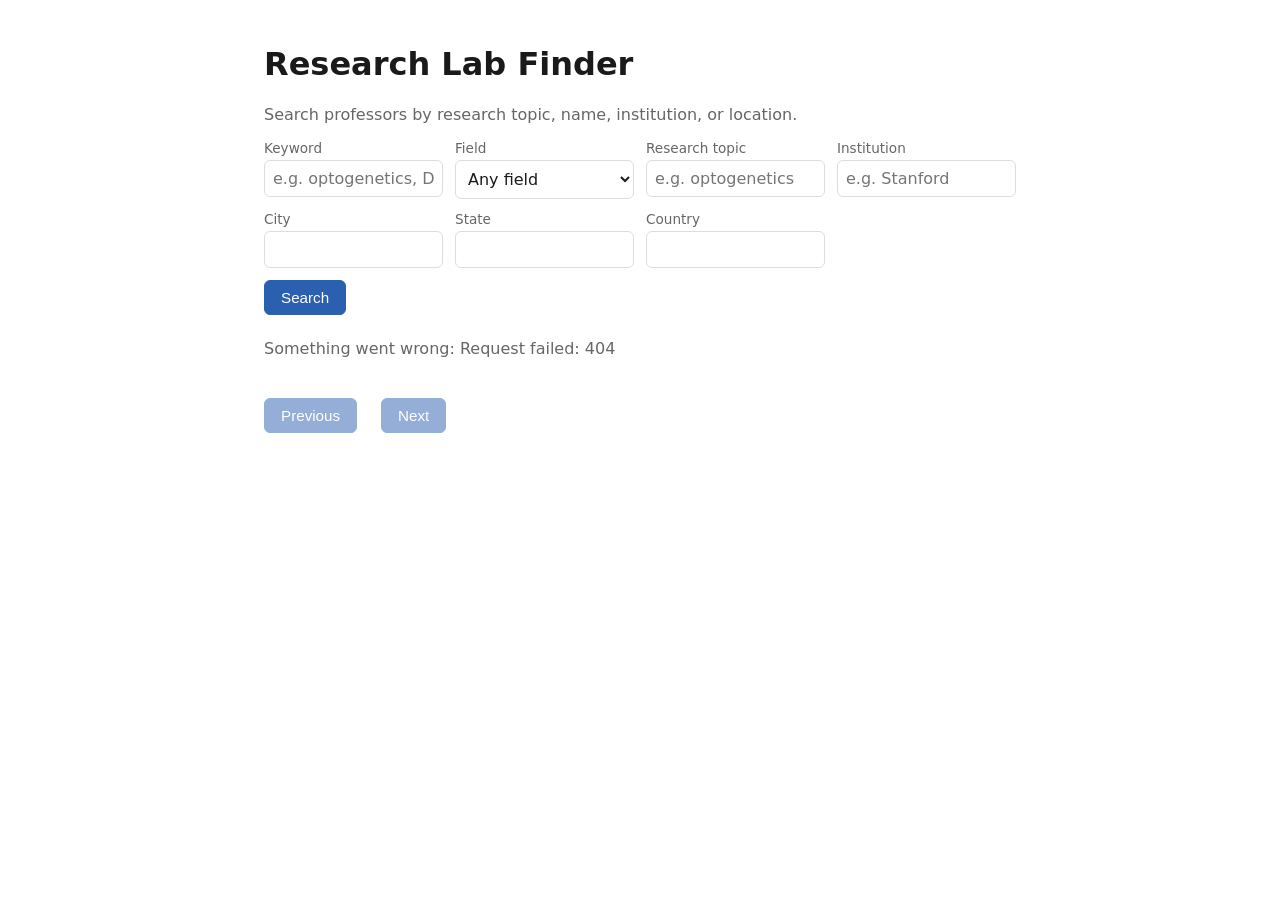
==== frontend/index.html @ c1f1be66 "Scope research-topic autocomplete to the selected field Field now comes before Research topic in the" ====
<!doctype html>
<html lang="en">
<head>
  <meta charset="utf-8" />
  <meta name="viewport" content="width=device-width, initial-scale=1" />
  <title>Research Lab Finder</title>
  <link rel="stylesheet" href="style.css" />
</head>
<body>
  <header>
    <h1>Research Lab Finder</h1>
    <p>Search professors by research topic, name, institution, or location.</p>
  </header>

  <main>
    <form id="search-form">
      <div class="field">
        <label for="q">Keyword</label>
        <input type="text" id="q" name="q" placeholder="e.g. optogenetics, Dr. Smith, MIT" />
      </div>
      <div class="field">
        <label for="field">Field</label>
        <select id="field" name="field">
          <option value="">Any field</option>
        </select>
      </div>
      <div class="field">
        <label for="topic">Research topic</label>
        <input type="text" id="topic" name="topic" list="topic-options" placeholder="e.g. optogenetics" autocomplete="off" />
        <datalist id="topic-options"></datalist>
      </div>
      <div class="field">
        <label for="institution">Institution</label>
        <input type="text" id="institution" name="institution" list="institution-options" placeholder="e.g. Stanford" autocomplete="off" />
        <datalist id="institution-options"></datalist>
      </div>
      <div class="field">
        <label for="city">City</label>
        <input type="text" id="city" name="city" />
      </div>
      <div class="field">
        <label for="state">State</label>
        <input type="text" id="state" name="state" />
      </div>
      <div class="field">
        <label for="country">Country</label>
        <input type="text" id="country" name="country" />
      </div>
      <button type="submit">Search</button>
    </form>

    <p id="status" aria-live="polite"></p>

    <ul id="results"></ul>

    <div id="pagination">
      <button id="prev-page" type="button" disabled>Previous</button>
      <span id="page-label"></span>
      <button id="next-page" type="button" disabled>Next</button>
    </div>
  </main>

  <script src="app.js"></script>
</body>
</html>
---- frontend/style.css ----
:root {
  color-scheme: light dark;
  --fg: #1a1a1a;
  --bg: #ffffff;
  --muted: #666;
  --border: #ddd;
  --accent: #2b5fb0;
}

@media (prefers-color-scheme: dark) {
  :root {
    --fg: #eaeaea;
    --bg: #121212;
    --muted: #aaa;
    --border: #333;
    --accent: #6ea3ff;
  }
}

* {
  box-sizing: border-box;
}

body {
  font-family: system-ui, -apple-system, "Segoe UI", sans-serif;
  color: var(--fg);
  background: var(--bg);
  max-width: 800px;
  margin: 0 auto;
  padding: 1.5rem;
}

header p {
  color: var(--muted);
  margin-top: 0.25rem;
}

#search-form {
  display: grid;
  grid-template-columns: repeat(auto-fit, minmax(160px, 1fr));
  gap: 0.75rem;
  margin-bottom: 1.5rem;
}

.field {
  display: flex;
  flex-direction: column;
  gap: 0.25rem;
}

label {
  font-size: 0.85rem;
  color: var(--muted);
}

input,
select {
  padding: 0.5rem;
  border: 1px solid var(--border);
  border-radius: 6px;
  background: var(--bg);
  color: var(--fg);
  font: inherit;
}

button {
  padding: 0.5rem 1rem;
  border: 1px solid var(--accent);
  border-radius: 6px;
  background: var(--accent);
  color: #fff;
  cursor: pointer;
  font-size: 0.95rem;
}

button:disabled {
  opacity: 0.5;
  cursor: not-allowed;
}

#search-form button {
  grid-column: 1 / -1;
  justify-self: start;
}

#status {
  color: var(--muted);
}

#results {
  list-style: none;
  padding: 0;
  display: flex;
  flex-direction: column;
  gap: 1rem;
}

.result-card {
  border: 1px solid var(--border);
  border-radius: 8px;
  padding: 1rem;
}

.result-card h2 {
  margin: 0 0 0.25rem;
  font-size: 1.1rem;
}

.result-card .meta {
  color: var(--muted);
  font-size: 0.9rem;
  margin: 0.25rem 0;
}

.result-card .topics {
  font-size: 0.85rem;
  margin-top: 0.5rem;
  display: flex;
  flex-wrap: wrap;
  gap: 0.35rem;
}

.topic-chip {
  padding: 0.15rem 0.55rem;
  border-radius: 999px;
  background: color-mix(in srgb, var(--accent) 15%, transparent);
  color: var(--accent);
  font-size: 0.8rem;
}

.result-card a {
  color: var(--accent);
}

.publications-toggle {
  margin-top: 0.5rem;
  padding: 0.3rem 0.7rem;
  font-size: 0.85rem;
  background: transparent;
  color: var(--accent);
}

.publications {
  margin-top: 0.5rem;
}

.publication-list {
  list-style: none;
  padding: 0;
  margin: 0;
  display: flex;
  flex-direction: column;
  gap: 0.4rem;
  font-size: 0.9rem;
}

#pagination {
  display: flex;
  align-items: center;
  gap: 0.75rem;
  margin-top: 1.5rem;
}
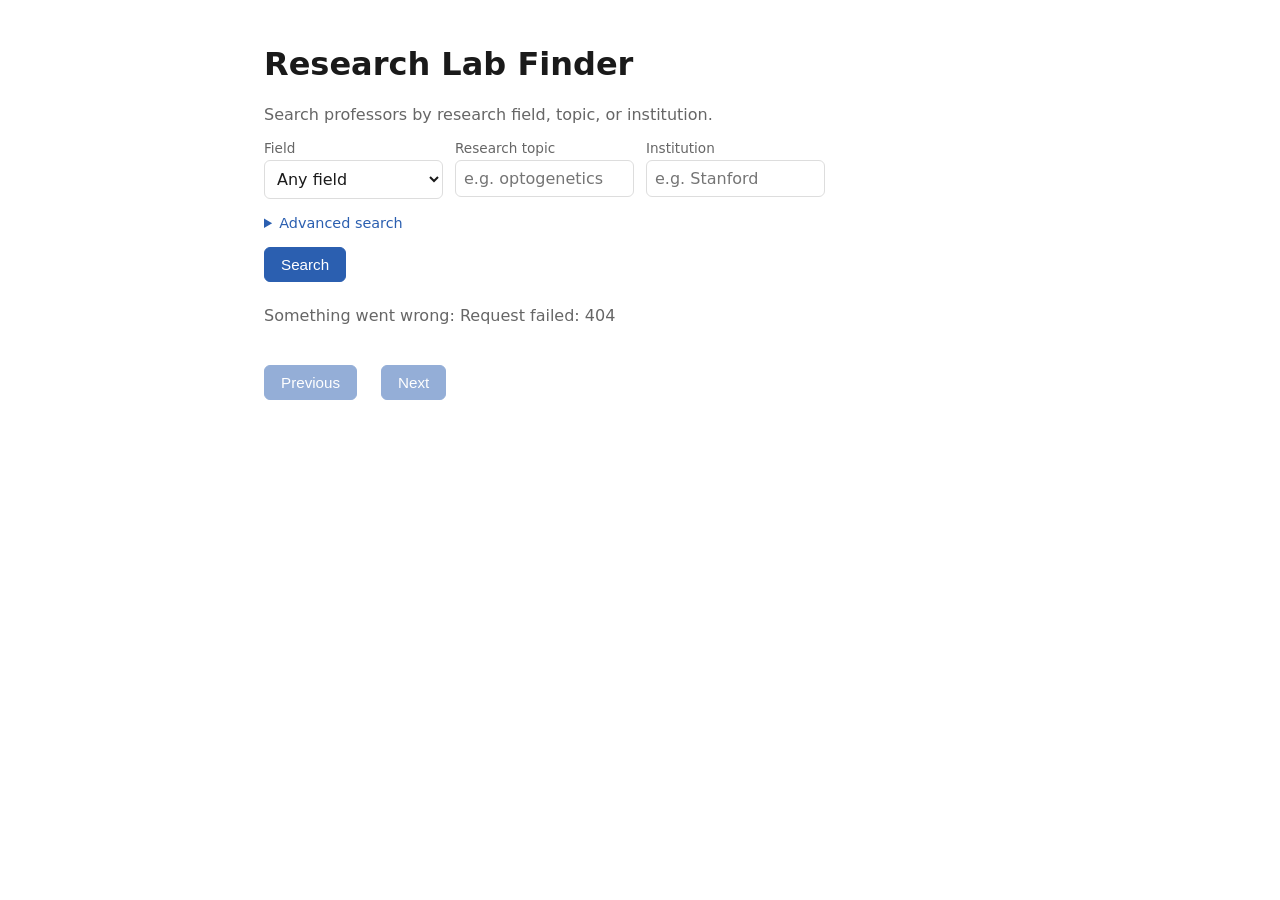
==== commit 1b5f8cdd: "Split the combined Keyword field into clearly-scoped filters The old q param silently OR'd four diff" ====
--- a/frontend/index.html
+++ b/frontend/index.html
@@ -9,15 +9,11 @@
 <body>
   <header>
     <h1>Research Lab Finder</h1>
-    <p>Search professors by research topic, name, institution, or location.</p>
+    <p>Search professors by research field, topic, or institution.</p>
   </header>
 
   <main>
     <form id="search-form">
-      <div class="field">
-        <label for="q">Keyword</label>
-        <input type="text" id="q" name="q" placeholder="e.g. optogenetics, Dr. Smith, MIT" />
-      </div>
       <div class="field">
         <label for="field">Field</label>
         <select id="field" name="field">
@@ -34,18 +30,34 @@
         <input type="text" id="institution" name="institution" list="institution-options" placeholder="e.g. Stanford" autocomplete="off" />
         <datalist id="institution-options"></datalist>
       </div>
-      <div class="field">
-        <label for="city">City</label>
-        <input type="text" id="city" name="city" />
-      </div>
-      <div class="field">
-        <label for="state">State</label>
-        <input type="text" id="state" name="state" />
-      </div>
-      <div class="field">
-        <label for="country">Country</label>
-        <input type="text" id="country" name="country" />
-      </div>
+
+      <details id="advanced-search">
+        <summary>Advanced search</summary>
+        <div class="advanced-fields">
+          <div class="field">
+            <label for="name">Professor name</label>
+            <input type="text" id="name" name="name" placeholder="e.g. Smith" />
+          </div>
+          <div class="field">
+            <label for="text">Search publications</label>
+            <input type="text" id="text" name="text" placeholder="e.g. a specific technique or method" />
+            <p class="hint">Searches actual paper titles and abstracts, not just topic categories.</p>
+          </div>
+          <div class="field">
+            <label for="city">City</label>
+            <input type="text" id="city" name="city" />
+          </div>
+          <div class="field">
+            <label for="state">State</label>
+            <input type="text" id="state" name="state" />
+          </div>
+          <div class="field">
+            <label for="country">Country</label>
+            <input type="text" id="country" name="country" />
+          </div>
+        </div>
+      </details>
+
       <button type="submit">Search</button>
     </form>
 
--- a/frontend/style.css
+++ b/frontend/style.css
@@ -61,6 +61,30 @@
   background: var(--bg);
   color: var(--fg);
   font: inherit;
+}
+
+.hint {
+  font-size: 0.78rem;
+  color: var(--muted);
+  margin: 0;
+}
+
+#advanced-search {
+  grid-column: 1 / -1;
+}
+
+#advanced-search summary {
+  cursor: pointer;
+  color: var(--accent);
+  font-size: 0.9rem;
+  padding: 0.25rem 0;
+}
+
+.advanced-fields {
+  display: grid;
+  grid-template-columns: repeat(auto-fit, minmax(160px, 1fr));
+  gap: 0.75rem;
+  margin-top: 0.75rem;
 }
 
 button {
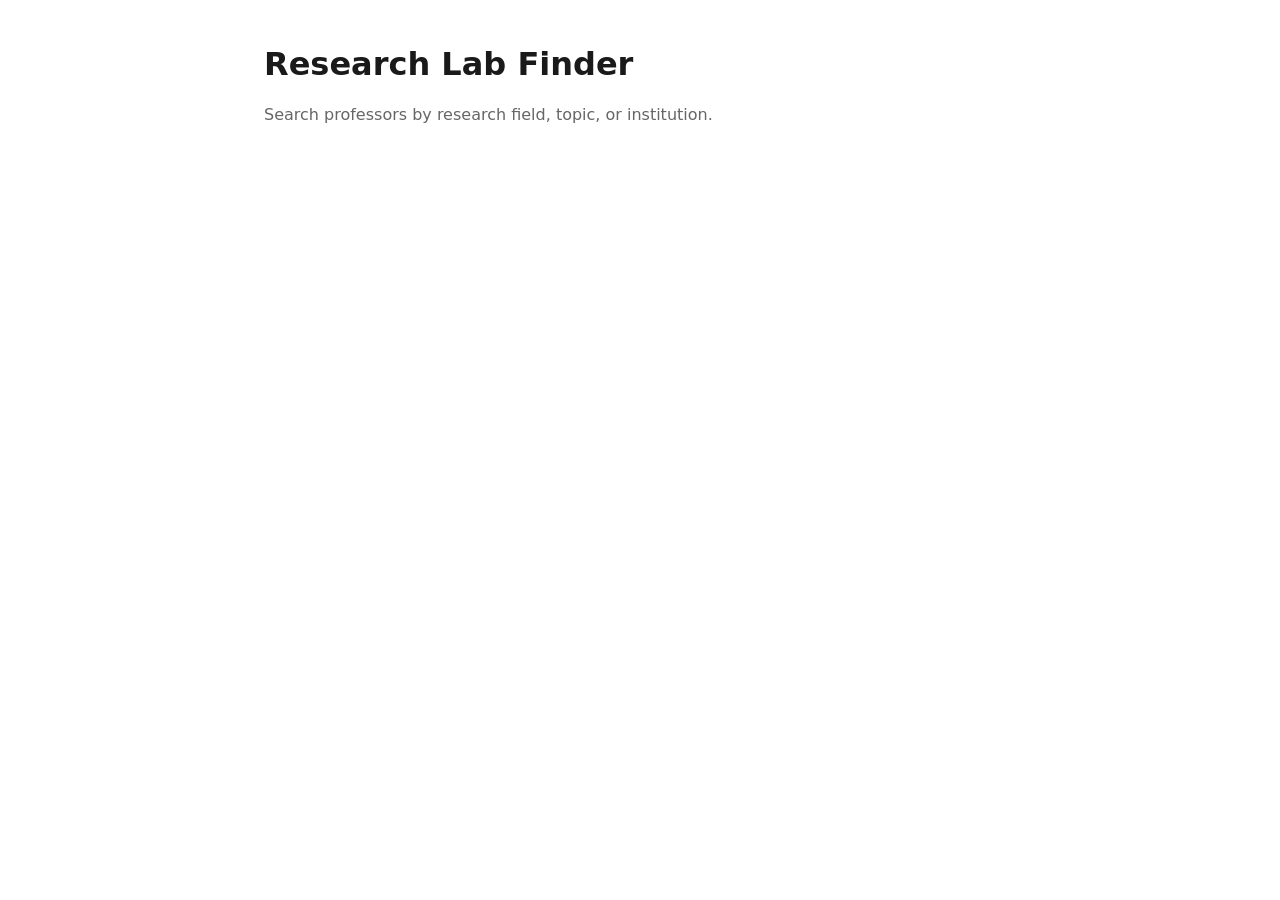
==== commit 2510dfbc: "Phase 5A frontend: hash-routed SPA, professor detail page, accounts UI Rebuilds the frontend as an E" ====
--- a/frontend/index.html
+++ b/frontend/index.html
@@ -7,71 +7,16 @@
   <link rel="stylesheet" href="style.css" />
 </head>
 <body>
-  <header>
-    <h1>Research Lab Finder</h1>
-    <p>Search professors by research field, topic, or institution.</p>
+  <header class="site-header">
+    <div class="branding">
+      <h1><a href="#/">Research Lab Finder</a></h1>
+      <p>Search professors by research field, topic, or institution.</p>
+    </div>
+    <nav id="account-nav" class="account-nav"></nav>
   </header>
 
-  <main>
-    <form id="search-form">
-      <div class="field">
-        <label for="field">Field</label>
-        <select id="field" name="field">
-          <option value="">Any field</option>
-        </select>
-      </div>
-      <div class="field">
-        <label for="topic">Research topic</label>
-        <input type="text" id="topic" name="topic" list="topic-options" placeholder="e.g. optogenetics" autocomplete="off" />
-        <datalist id="topic-options"></datalist>
-      </div>
-      <div class="field">
-        <label for="institution">Institution</label>
-        <input type="text" id="institution" name="institution" list="institution-options" placeholder="e.g. Stanford" autocomplete="off" />
-        <datalist id="institution-options"></datalist>
-      </div>
+  <main id="app"></main>
 
-      <details id="advanced-search">
-        <summary>Advanced search</summary>
-        <div class="advanced-fields">
-          <div class="field">
-            <label for="name">Professor name</label>
-            <input type="text" id="name" name="name" placeholder="e.g. Smith" />
-          </div>
-          <div class="field">
-            <label for="text">Search publications</label>
-            <input type="text" id="text" name="text" placeholder="e.g. a specific technique or method" />
-            <p class="hint">Searches actual paper titles and abstracts, not just topic categories.</p>
-          </div>
-          <div class="field">
-            <label for="city">City</label>
-            <input type="text" id="city" name="city" />
-          </div>
-          <div class="field">
-            <label for="state">State</label>
-            <input type="text" id="state" name="state" />
-          </div>
-          <div class="field">
-            <label for="country">Country</label>
-            <input type="text" id="country" name="country" />
-          </div>
-        </div>
-      </details>
-
-      <button type="submit">Search</button>
-    </form>
-
-    <p id="status" aria-live="polite"></p>
-
-    <ul id="results"></ul>
-
-    <div id="pagination">
-      <button id="prev-page" type="button" disabled>Previous</button>
-      <span id="page-label"></span>
-      <button id="next-page" type="button" disabled>Next</button>
-    </div>
-  </main>
-
-  <script src="app.js"></script>
+  <script type="module" src="app.js"></script>
 </body>
 </html>
--- a/frontend/style.css
+++ b/frontend/style.css
@@ -5,6 +5,20 @@
   --muted: #666;
   --border: #ddd;
   --accent: #2b5fb0;
+  --success: #1a7a3c;
+  --error: #b3261e;
+  --surface: #f4f4f4;
+
+  /* Spacing scale -- new components (header, forms, cards on the detail
+     page) use these instead of inventing their own rem values. Existing
+     rules keep their original hand-picked values; not rewritten wholesale
+     just to reference the scale. */
+  --space-1: 0.25rem;
+  --space-2: 0.5rem;
+  --space-3: 0.75rem;
+  --space-4: 1rem;
+  --space-5: 1.5rem;
+  --space-6: 2rem;
 }
 
 @media (prefers-color-scheme: dark) {
@@ -14,6 +28,9 @@
     --muted: #aaa;
     --border: #333;
     --accent: #6ea3ff;
+    --success: #4ade80;
+    --error: #f87171;
+    --surface: #1c1c1c;
   }
 }
 
@@ -35,6 +52,57 @@
   margin-top: 0.25rem;
 }
 
+.site-header {
+  display: flex;
+  justify-content: space-between;
+  align-items: flex-start;
+  gap: var(--space-4);
+  flex-wrap: wrap;
+}
+
+.site-header .branding a {
+  color: inherit;
+  text-decoration: none;
+}
+
+.account-nav {
+  display: flex;
+  align-items: center;
+  gap: var(--space-3);
+  font-size: 0.9rem;
+}
+
+.account-nav a {
+  color: var(--accent);
+  text-decoration: none;
+}
+
+.account-nav a:hover {
+  text-decoration: underline;
+}
+
+.account-nav .user-name {
+  color: var(--muted);
+}
+
+main {
+  display: flex;
+  flex-direction: column;
+  gap: var(--space-2);
+}
+
+.back-link {
+  display: inline-block;
+  color: var(--accent);
+  text-decoration: none;
+  font-size: 0.9rem;
+  margin-bottom: var(--space-2);
+}
+
+.back-link:hover {
+  text-decoration: underline;
+}
+
 #search-form {
   display: grid;
   grid-template-columns: repeat(auto-fit, minmax(160px, 1fr));
@@ -54,7 +122,8 @@
 }
 
 input,
-select {
+select,
+textarea {
   padding: 0.5rem;
   border: 1px solid var(--border);
   border-radius: 6px;
@@ -63,10 +132,40 @@
   font: inherit;
 }
 
+textarea {
+  resize: vertical;
+  min-height: 4.5rem;
+}
+
 .hint {
   font-size: 0.78rem;
   color: var(--muted);
   margin: 0;
+}
+
+.form-error,
+.form-success {
+  font-size: 0.85rem;
+  margin: 0;
+  padding: var(--space-2) var(--space-3);
+  border-radius: 6px;
+}
+
+.form-error {
+  color: var(--error);
+  background: color-mix(in srgb, var(--error) 12%, transparent);
+}
+
+.form-success {
+  color: var(--success);
+  background: color-mix(in srgb, var(--success) 12%, transparent);
+}
+
+.form {
+  display: flex;
+  flex-direction: column;
+  gap: var(--space-3);
+  max-width: 24rem;
 }
 
 #advanced-search {
@@ -102,6 +201,25 @@
   cursor: not-allowed;
 }
 
+/* .publications-toggle already faked this by overriding background --
+   promoted to a real variant so auth/composer screens don't repeat that
+   trick. */
+button.secondary {
+  background: transparent;
+  color: var(--accent);
+}
+
+button.ghost {
+  background: transparent;
+  border-color: transparent;
+  color: var(--accent);
+  padding: 0.5rem 0.25rem;
+}
+
+button.ghost:hover {
+  text-decoration: underline;
+}
+
 #search-form button {
   grid-column: 1 / -1;
   justify-self: start;
@@ -119,10 +237,32 @@
   gap: 1rem;
 }
 
-.result-card {
+.result-card,
+.card {
   border: 1px solid var(--border);
   border-radius: 8px;
   padding: 1rem;
+}
+
+.card + .card {
+  margin-top: var(--space-4);
+}
+
+.card h2 {
+  margin: 0 0 var(--space-2);
+  font-size: 1.1rem;
+}
+
+.summary-box {
+  background: var(--surface);
+  border-radius: 8px;
+  padding: var(--space-4);
+  line-height: 1.5;
+}
+
+.empty-state {
+  color: var(--muted);
+  font-size: 0.9rem;
 }
 
 .result-card h2 {
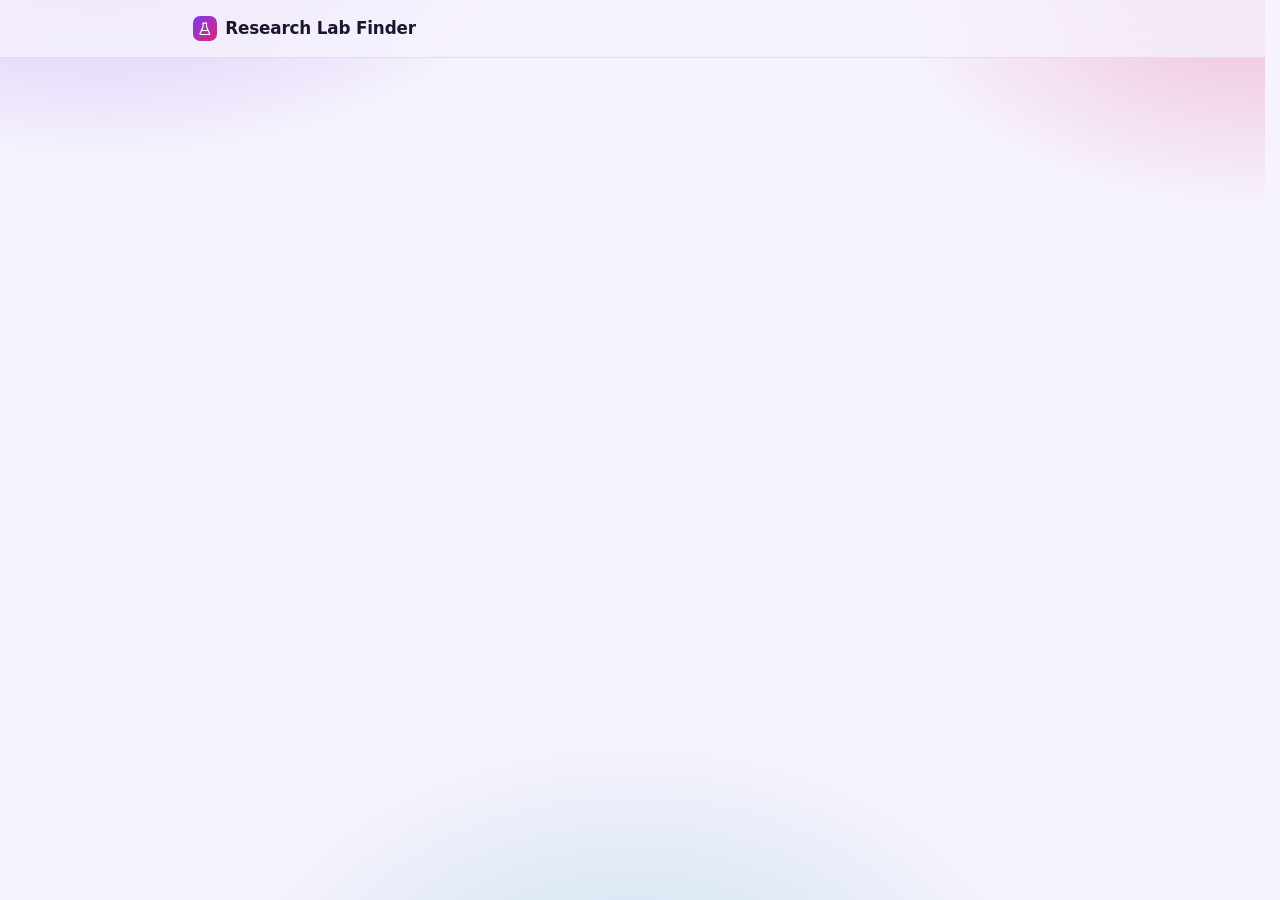
==== commit 8e94d1fc: "Add cold-email drafting and give the frontend a real visual identity Finishes Phase 5A: POST /api/pr" ====
--- a/frontend/index.html
+++ b/frontend/index.html
@@ -9,8 +9,16 @@
 <body>
   <header class="site-header">
     <div class="branding">
-      <h1><a href="#/">Research Lab Finder</a></h1>
-      <p>Search professors by research field, topic, or institution.</p>
+      <a href="#/">
+        <span class="brand-mark" aria-hidden="true">
+          <svg viewBox="0 0 24 24" fill="none" stroke="currentColor" stroke-width="2" stroke-linecap="round" stroke-linejoin="round">
+            <path d="M9 2v6L4 20a1 1 0 0 0 1 2h14a1 1 0 0 0 1-2L15 8V2" />
+            <path d="M9 2h6" />
+            <path d="M7.5 15h9" />
+          </svg>
+        </span>
+        <h1>Research Lab Finder</h1>
+      </a>
     </div>
     <nav id="account-nav" class="account-nav"></nav>
   </header>
--- a/frontend/style.css
+++ b/frontend/style.css
@@ -1,13 +1,22 @@
 :root {
   color-scheme: light dark;
-  --fg: #1a1a1a;
-  --bg: #ffffff;
-  --muted: #666;
-  --border: #ddd;
-  --accent: #2b5fb0;
-  --success: #1a7a3c;
-  --error: #b3261e;
-  --surface: #f4f4f4;
+  --fg: #1c1530;
+  --bg: #f6f3fd;
+  --muted: #6b6480;
+  --border: #e2dbf5;
+  --accent: #7c3aed;
+  --accent-2: #db2777;
+  --accent-3: #0891b2;
+  --accent-fg: #ffffff;
+  --success: #15803d;
+  --error: #c8281f;
+  --surface: #ffffff;
+  --surface-2: #f3edfd;
+  --shadow: 60, 30, 110;
+
+  --radius-sm: 8px;
+  --radius-md: 14px;
+  --radius-lg: 20px;
 
   /* Spacing scale -- new components (header, forms, cards on the detail
      page) use these instead of inventing their own rem values. Existing
@@ -23,14 +32,19 @@
 
 @media (prefers-color-scheme: dark) {
   :root {
-    --fg: #eaeaea;
-    --bg: #121212;
-    --muted: #aaa;
-    --border: #333;
-    --accent: #6ea3ff;
+    --fg: #f0ecfb;
+    --bg: #150f28;
+    --muted: #aba1c9;
+    --border: #362a54;
+    --accent: #b794f6;
+    --accent-2: #f472b6;
+    --accent-3: #22d3ee;
+    --accent-fg: #150f28;
     --success: #4ade80;
     --error: #f87171;
-    --surface: #1c1c1c;
+    --surface: #1e1638;
+    --surface-2: #271d47;
+    --shadow: 0, 0, 0;
   }
 }
 
@@ -38,57 +52,163 @@
   box-sizing: border-box;
 }
 
+html {
+  scrollbar-gutter: stable;
+}
+
 body {
-  font-family: system-ui, -apple-system, "Segoe UI", sans-serif;
+  font-family: -apple-system, "SF Pro Text", "Inter", system-ui, "Segoe UI", sans-serif;
+  font-size: 16px;
+  line-height: 1.5;
   color: var(--fg);
-  background: var(--bg);
-  max-width: 800px;
-  margin: 0 auto;
-  padding: 1.5rem;
-}
-
-header p {
-  color: var(--muted);
-  margin-top: 0.25rem;
-}
+  background:
+    radial-gradient(760px 420px at 8% -10%, color-mix(in srgb, var(--accent) 30%, transparent), transparent 60%),
+    radial-gradient(680px 380px at 100% 0%, color-mix(in srgb, var(--accent-2) 26%, transparent), transparent 55%),
+    radial-gradient(700px 500px at 50% 115%, color-mix(in srgb, var(--accent-3) 20%, transparent), transparent 60%),
+    var(--bg);
+  background-attachment: fixed;
+  margin: 0;
+  padding: 0;
+  -webkit-font-smoothing: antialiased;
+}
+
+body > * {
+  max-width: 880px;
+  margin-left: auto;
+  margin-right: auto;
+}
+
+h1,
+h2,
+h3 {
+  font-weight: 700;
+  letter-spacing: -0.01em;
+  line-height: 1.2;
+}
+
+a {
+  color: var(--accent);
+}
+
+@media (prefers-reduced-motion: no-preference) {
+  a,
+  button,
+  .result-card,
+  .card,
+  input,
+  select,
+  textarea {
+    transition: background-color 0.15s ease, border-color 0.15s ease, color 0.15s ease, box-shadow 0.2s ease,
+      transform 0.15s ease;
+  }
+}
+
+/* --- Header --- */
 
 .site-header {
+  position: sticky;
+  top: 0;
+  z-index: 10;
   display: flex;
   justify-content: space-between;
-  align-items: flex-start;
+  align-items: center;
   gap: var(--space-4);
   flex-wrap: wrap;
+  max-width: none;
+  padding: var(--space-4) max(var(--space-5), calc((100% - 880px) / 2));
+  background: color-mix(in srgb, var(--bg) 78%, transparent);
+  backdrop-filter: blur(14px);
+  -webkit-backdrop-filter: blur(14px);
+  border-bottom: 1px solid var(--border);
+}
+
+.site-header .branding {
+  display: flex;
+  align-items: center;
+  gap: var(--space-3);
 }
 
 .site-header .branding a {
+  display: flex;
+  align-items: center;
+  gap: var(--space-2);
   color: inherit;
   text-decoration: none;
 }
 
+.brand-mark {
+  display: inline-flex;
+  align-items: center;
+  justify-content: center;
+  width: 1.55rem;
+  height: 1.55rem;
+  border-radius: 7px;
+  background: linear-gradient(135deg, var(--accent), var(--accent-2));
+  color: #fff;
+  flex-shrink: 0;
+}
+
+.brand-mark svg {
+  width: 0.85rem;
+  height: 0.85rem;
+}
+
+.site-header h1 {
+  font-size: 1.05rem;
+  margin: 0;
+}
+
 .account-nav {
   display: flex;
   align-items: center;
   gap: var(--space-3);
-  font-size: 0.9rem;
+  font-size: 0.88rem;
 }
 
 .account-nav a {
-  color: var(--accent);
+  color: var(--fg);
   text-decoration: none;
+  font-weight: 500;
 }
 
 .account-nav a:hover {
-  text-decoration: underline;
+  color: var(--accent);
 }
 
 .account-nav .user-name {
-  color: var(--muted);
-}
+  display: flex;
+  align-items: center;
+  gap: var(--space-2);
+  color: var(--muted);
+}
+
+.avatar {
+  display: inline-flex;
+  align-items: center;
+  justify-content: center;
+  width: 1.8rem;
+  height: 1.8rem;
+  border-radius: 999px;
+  background: linear-gradient(135deg, var(--accent), var(--accent-2));
+  color: #fff;
+  font-size: 0.75rem;
+  font-weight: 700;
+  flex-shrink: 0;
+}
+
+.avatar.large {
+  width: 3.5rem;
+  height: 3.5rem;
+  font-size: 1.3rem;
+}
+
+/* --- Layout --- */
 
 main {
   display: flex;
   flex-direction: column;
   gap: var(--space-2);
+  padding: var(--space-5) var(--space-4) var(--space-6);
 }
 
 .back-link {
@@ -96,45 +216,113 @@
   color: var(--accent);
   text-decoration: none;
   font-size: 0.9rem;
+  font-weight: 500;
   margin-bottom: var(--space-2);
 }
 
 .back-link:hover {
   text-decoration: underline;
+}
+
+/* --- Search hero --- */
+
+.search-hero {
+  padding: var(--space-4) 0 var(--space-2);
+}
+
+.search-hero h1 {
+  font-size: clamp(1.6rem, 1.2rem + 1.6vw, 2.3rem);
+  margin: 0 0 var(--space-2);
+  background: linear-gradient(135deg, var(--fg), var(--accent) 130%);
+  -webkit-background-clip: text;
+  background-clip: text;
+  color: transparent;
+}
+
+.hero-subtitle {
+  color: var(--muted);
+  font-size: 1.05rem;
+  margin: 0;
+  max-width: 42rem;
+}
+
+/* --- Search form --- */
+
+.search-panel {
+  position: relative;
+  background: var(--surface);
+  border: 1px solid transparent;
+  border-radius: var(--radius-lg);
+  padding: var(--space-5);
+  margin-bottom: var(--space-5);
+  background-clip: padding-box;
+  box-shadow: 0 1px 2px rgba(var(--shadow), 0.06), 0 20px 45px -22px rgba(var(--shadow), 0.5);
+}
+
+/* Gradient-ring border: a slightly larger gradient box sits behind the
+   panel and shows through a 1px gap, since `border-image` can't combine
+   with `border-radius` the way this needs to. */
+.search-panel::before {
+  content: "";
+  position: absolute;
+  inset: -1px;
+  z-index: -1;
+  border-radius: inherit;
+  background: linear-gradient(120deg, var(--accent), var(--accent-2), var(--accent-3));
+  opacity: 0.55;
 }
 
 #search-form {
   display: grid;
   grid-template-columns: repeat(auto-fit, minmax(160px, 1fr));
-  gap: 0.75rem;
-  margin-bottom: 1.5rem;
+  gap: 0.9rem;
+  align-items: start;
 }
 
 .field {
   display: flex;
   flex-direction: column;
-  gap: 0.25rem;
+  gap: 0.3rem;
 }
 
 label {
-  font-size: 0.85rem;
+  font-size: 0.82rem;
+  font-weight: 600;
   color: var(--muted);
 }
 
 input,
 select,
 textarea {
-  padding: 0.5rem;
+  padding: 0.55rem 0.7rem;
   border: 1px solid var(--border);
-  border-radius: 6px;
-  background: var(--bg);
+  border-radius: var(--radius-sm);
+  background: var(--surface);
   color: var(--fg);
   font: inherit;
 }
 
+input:focus-visible,
+select:focus-visible,
+textarea:focus-visible,
+button:focus-visible,
+a:focus-visible {
+  outline: 2px solid var(--accent);
+  outline-offset: 2px;
+}
+
 textarea {
-  resize: vertical;
-  min-height: 4.5rem;
+  /* Without this, a <textarea> outside a flex/grid container (e.g. the
+     cold-email draft box, sitting in a plain .card div) falls back to its
+     intrinsic size from the default `cols` attribute -- a few hundred
+     pixels wide regardless of the space actually available. */
+  display: block;
+  width: 100%;
+  /* Each textarea sets its own `rows` sized to what it realistically
+     holds (see profile.js / professorDetail.js) rather than a shared
+     min-height, and resizing is disabled -- the box is meant to already
+     be the right size, not something the user manually stretches. */
+  resize: none;
 }
 
 .hint {
@@ -148,7 +336,7 @@
   font-size: 0.85rem;
   margin: 0;
   padding: var(--space-2) var(--space-3);
-  border-radius: 6px;
+  border-radius: var(--radius-sm);
 }
 
 .form-error {
@@ -166,6 +354,157 @@
   flex-direction: column;
   gap: var(--space-3);
   max-width: 24rem;
+  background: var(--surface);
+  border: 1px solid var(--border);
+  border-radius: var(--radius-lg);
+  padding: var(--space-5);
+  box-shadow: 0 1px 2px rgba(var(--shadow), 0.04), 0 12px 32px -18px rgba(var(--shadow), 0.35);
+}
+
+/* --- Auth pages (sign in/up, forgot/reset password) --- */
+/* main is a plain flex column with no horizontal centering of its own
+   (that's what lets the search page's wide form/results fill the width),
+   so the narrow auth card needs its own centered wrapper rather than
+   just floating at main's left edge. */
+.auth-page {
+  display: flex;
+  flex-direction: column;
+  align-items: center;
+  text-align: center;
+  padding-top: var(--space-2);
+}
+
+.auth-page h1 {
+  margin-bottom: var(--space-4);
+}
+
+.auth-page .auth-card,
+.auth-page .form {
+  width: 100%;
+  text-align: left;
+}
+
+/* --- Auth card (sign in / sign up) --- */
+/* .form already gets its own card treatment (border/shadow/padding) for
+   the plain forms (profile, forgot/reset password). Sign in/up need that
+   same form nested inside a bigger card alongside a divider, the Google
+   button, and footer links -- .auth-card owns the outer card look, and
+   the nested-form override below lets .form blend into it instead of
+   drawing a card-in-a-card. */
+.auth-card {
+  display: flex;
+  flex-direction: column;
+  gap: var(--space-4);
+  max-width: 24rem;
+  background: var(--surface);
+  border: 1px solid var(--border);
+  border-radius: var(--radius-lg);
+  padding: var(--space-5);
+  box-shadow: 0 1px 2px rgba(var(--shadow), 0.04), 0 12px 32px -18px rgba(var(--shadow), 0.35);
+}
+
+.auth-card .form {
+  border: none;
+  box-shadow: none;
+  padding: 0;
+  max-width: none;
+}
+
+.auth-divider {
+  display: flex;
+  align-items: center;
+  gap: var(--space-3);
+  color: var(--muted);
+  font-size: 0.75rem;
+  font-weight: 600;
+  text-transform: uppercase;
+  letter-spacing: 0.06em;
+}
+
+.auth-divider::before,
+.auth-divider::after {
+  content: "";
+  flex: 1;
+  height: 1px;
+  background: var(--border);
+}
+
+.auth-footer {
+  display: flex;
+  flex-direction: column;
+  gap: var(--space-2);
+  align-items: center;
+  text-align: center;
+  padding-top: var(--space-4);
+  border-top: 1px solid var(--border);
+  font-size: 0.88rem;
+  color: var(--muted);
+}
+
+.auth-footer a {
+  color: var(--accent);
+  font-weight: 600;
+  text-decoration: none;
+}
+
+.auth-footer a:hover {
+  text-decoration: underline;
+}
+
+.quick-locations {
+  grid-column: 1 / -1;
+  display: flex;
+  align-items: center;
+  flex-wrap: wrap;
+  gap: 0.4rem;
+  margin-top: -0.25rem;
+}
+
+.quick-locations-label {
+  font-size: 0.82rem;
+  font-weight: 600;
+  color: var(--muted);
+  margin-right: 0.15rem;
+}
+
+.chip-button {
+  padding: 0.25rem 0.75rem;
+  border-radius: 999px;
+  background: var(--surface-2);
+  color: var(--fg);
+  border: 1px solid var(--border);
+  font-size: 0.82rem;
+  font-weight: 500;
+  box-shadow: none;
+}
+
+/* button.chip-button (not just .chip-button) to match the specificity of
+   button:hover:not(:disabled) -- see the same note on .publication-title. */
+button.chip-button:hover {
+  border-color: var(--accent);
+  color: var(--accent);
+  transform: none;
+  box-shadow: none;
+}
+
+/* .form's 24rem max-width is right for the narrow auth cards but far too
+   tight for a content-heavy form like the student profile (four textareas)
+   -- .form-wide overrides just the width, keeping .form's card look
+   (padding/border/shadow/flex layout) as-is. */
+.form-wide {
+  max-width: 100%;
+}
+
+.profile-fields-row {
+  display: grid;
+  grid-template-columns: 1fr 2fr 1fr;
+  gap: 0.75rem;
+}
+
+@media (max-width: 36rem) {
+  .profile-fields-row {
+    grid-template-columns: 1fr;
+  }
 }
 
 #advanced-search {
@@ -175,49 +514,98 @@
 #advanced-search summary {
   cursor: pointer;
   color: var(--accent);
-  font-size: 0.9rem;
+  font-weight: 600;
+  font-size: 0.88rem;
   padding: 0.25rem 0;
 }
 
 .advanced-fields {
   display: grid;
-  grid-template-columns: repeat(auto-fit, minmax(160px, 1fr));
+  grid-template-columns: repeat(auto-fit, minmax(200px, 1fr));
   gap: 0.75rem;
   margin-top: 0.75rem;
-}
+  /* Without this, grid cells stretch to the row's tallest cell by default
+     -- "Search publications" has a two-line hint underneath it that
+     "Professor name" doesn't, so without `start` the shorter field's box
+     gets stretched to match, leaving visible dead space below its input. */
+  align-items: start;
+}
+
+/* City/state/country read as one "location" unit -- keep them on one row
+   instead of letting the parent grid's auto-fit wrap them individually. */
+.location-fields {
+  grid-column: 1 / -1;
+  display: grid;
+  grid-template-columns: 2fr 1fr 1fr;
+  gap: 0.75rem;
+}
+
+@media (max-width: 30rem) {
+  .location-fields {
+    grid-template-columns: 1fr;
+  }
+}
+
+/* --- Buttons --- */
 
 button {
-  padding: 0.5rem 1rem;
-  border: 1px solid var(--accent);
-  border-radius: 6px;
-  background: var(--accent);
-  color: #fff;
+  padding: 0.55rem 1.1rem;
+  border: 1px solid transparent;
+  border-radius: var(--radius-sm);
+  background: linear-gradient(135deg, var(--accent), var(--accent-2));
+  color: var(--accent-fg);
   cursor: pointer;
-  font-size: 0.95rem;
+  font-weight: 600;
+  font-size: 0.92rem;
+  box-shadow: 0 1px 2px rgba(var(--shadow), 0.08);
+}
+
+button:hover:not(:disabled) {
+  transform: translateY(-1px);
+  box-shadow: 0 8px 20px -6px color-mix(in srgb, var(--accent) 45%, transparent),
+    0 4px 14px -6px color-mix(in srgb, var(--accent-2) 45%, transparent);
+}
+
+button:active:not(:disabled) {
+  transform: translateY(0);
 }
 
 button:disabled {
   opacity: 0.5;
   cursor: not-allowed;
+  transform: none;
+  box-shadow: none;
 }
 
 /* .publications-toggle already faked this by overriding background --
    promoted to a real variant so auth/composer screens don't repeat that
    trick. */
 button.secondary {
-  background: transparent;
-  color: var(--accent);
+  background: var(--surface);
+  color: var(--accent);
+  border-color: var(--border);
+  box-shadow: none;
+}
+
+button.secondary:hover:not(:disabled) {
+  border-color: var(--accent);
+  box-shadow: none;
 }
 
 button.ghost {
   background: transparent;
   border-color: transparent;
-  color: var(--accent);
+  color: var(--fg);
   padding: 0.5rem 0.25rem;
+  box-shadow: none;
+  font-weight: 500;
 }
 
 button.ghost:hover {
+  color: var(--accent);
   text-decoration: underline;
+  transform: none;
+  box-shadow: none;
 }
 
 #search-form button {
@@ -225,23 +613,71 @@
   justify-self: start;
 }
 
+.search-submit {
+  display: inline-flex;
+  align-items: center;
+  gap: 0.5rem;
+  padding: 0.65rem 1.4rem;
+  border-radius: 999px;
+  font-size: 0.98rem;
+}
+
+.btn-icon {
+  display: inline-flex;
+  width: 1rem;
+  height: 1rem;
+}
+
+.btn-icon svg {
+  width: 100%;
+  height: 100%;
+}
+
 #status {
   color: var(--muted);
-}
+  font-size: 0.9rem;
+}
+
+/* --- Result cards --- */
 
 #results {
   list-style: none;
   padding: 0;
   display: flex;
   flex-direction: column;
-  gap: 1rem;
+  gap: var(--space-4);
 }
 
 .result-card,
 .card {
   border: 1px solid var(--border);
-  border-radius: 8px;
-  padding: 1rem;
+  border-radius: var(--radius-md);
+  padding: var(--space-5);
+  background: var(--surface);
+  box-shadow: 0 1px 2px rgba(var(--shadow), 0.04);
+}
+
+.result-card {
+  position: relative;
+  padding-left: calc(var(--space-5) + 4px);
+}
+
+.result-card::before {
+  content: "";
+  position: absolute;
+  left: 0;
+  top: var(--space-4);
+  bottom: var(--space-4);
+  width: 4px;
+  border-radius: 999px;
+  background: linear-gradient(180deg, var(--accent), var(--accent-2), var(--accent-3));
+  opacity: 0.85;
+}
+
+.result-card:hover {
+  border-color: color-mix(in srgb, var(--accent) 35%, var(--border));
+  box-shadow: 0 10px 28px -16px rgba(var(--shadow), 0.4);
+  transform: translateY(-2px);
 }
 
 .card + .card {
@@ -254,10 +690,11 @@
 }
 
 .summary-box {
-  background: var(--surface);
-  border-radius: 8px;
+  background: var(--surface-2);
+  border: 1px solid var(--border);
+  border-radius: var(--radius-md);
   padding: var(--space-4);
-  line-height: 1.5;
+  line-height: 1.6;
 }
 
 .empty-state {
@@ -266,8 +703,17 @@
 }
 
 .result-card h2 {
-  margin: 0 0 0.25rem;
-  font-size: 1.1rem;
+  margin: 0 0 0.3rem;
+  font-size: 1.15rem;
+}
+
+.result-card h2 a {
+  color: var(--fg);
+  text-decoration: none;
+}
+
+.result-card h2 a:hover {
+  color: var(--accent);
 }
 
 .result-card .meta {
@@ -278,30 +724,86 @@
 
 .result-card .topics {
   font-size: 0.85rem;
-  margin-top: 0.5rem;
+  margin-top: 0.6rem;
   display: flex;
   flex-wrap: wrap;
-  gap: 0.35rem;
-}
-
+  gap: 0.4rem;
+}
+
+/* A small rotating palette across the chip's position in its parent, so a
+   professor's topic list reads as a set of distinct tags rather than a wall
+   of identical pills -- pure CSS, no per-chip markup needed. */
 .topic-chip {
-  padding: 0.15rem 0.55rem;
+  padding: 0.2rem 0.65rem;
   border-radius: 999px;
-  background: color-mix(in srgb, var(--accent) 15%, transparent);
+  background: color-mix(in srgb, var(--accent) 14%, transparent);
   color: var(--accent);
   font-size: 0.8rem;
+  font-weight: 600;
+}
+
+.topics .topic-chip:nth-of-type(6n + 2) {
+  background: color-mix(in srgb, var(--accent-2) 16%, transparent);
+  color: color-mix(in srgb, var(--accent-2) 80%, var(--fg));
+}
+
+.topics .topic-chip:nth-of-type(6n + 3) {
+  background: color-mix(in srgb, #16a34a 16%, transparent);
+  color: color-mix(in srgb, #16a34a 70%, var(--fg));
+}
+
+.topics .topic-chip:nth-of-type(6n + 4) {
+  background: color-mix(in srgb, #d97706 16%, transparent);
+  color: color-mix(in srgb, #d97706 70%, var(--fg));
+}
+
+.topics .topic-chip:nth-of-type(6n + 5) {
+  background: color-mix(in srgb, var(--accent-3) 16%, transparent);
+  color: color-mix(in srgb, var(--accent-3) 75%, var(--fg));
+}
+
+.topics .topic-chip:nth-of-type(6n + 6) {
+  background: color-mix(in srgb, #e11d48 16%, transparent);
+  color: color-mix(in srgb, #e11d48 70%, var(--fg));
 }
 
 .result-card a {
   color: var(--accent);
 }
 
+/* --- Contact pills --- */
+
+.contact-line {
+  display: flex;
+  flex-wrap: wrap;
+  gap: 0.4rem;
+  margin: 0.5rem 0 0;
+  padding: 0;
+  list-style: none;
+}
+
+.contact-line a {
+  display: inline-flex;
+  align-items: center;
+  padding: 0.2rem 0.65rem;
+  border: 1px solid var(--border);
+  border-radius: 999px;
+  color: var(--fg);
+  font-size: 0.8rem;
+  font-weight: 500;
+  text-decoration: none;
+  background: var(--surface-2);
+}
+
+.contact-line a:hover {
+  border-color: var(--accent);
+  color: var(--accent);
+}
+
 .publications-toggle {
-  margin-top: 0.5rem;
+  margin-top: var(--space-3);
   padding: 0.3rem 0.7rem;
   font-size: 0.85rem;
-  background: transparent;
-  color: var(--accent);
 }
 
 .publications {
@@ -314,13 +816,106 @@
   margin: 0;
   display: flex;
   flex-direction: column;
-  gap: 0.4rem;
+  gap: 0.55rem;
   font-size: 0.9rem;
 }
 
+.publication-list li {
+  padding-bottom: 0.55rem;
+  border-bottom: 1px solid var(--border);
+}
+
+.publication-list li:last-child {
+  border-bottom: none;
+  padding-bottom: 0;
+}
+
+.publication-title {
+  display: block;
+  width: 100%;
+  background: none;
+  border: none;
+  box-shadow: none;
+  padding: 0;
+  margin: 0;
+  font: inherit;
+  font-weight: 500;
+  text-align: left;
+  color: var(--accent);
+  cursor: pointer;
+}
+
+/* button.publication-title (not just .publication-title) to match the
+   specificity of the generic `button:hover:not(:disabled)` rule -- a
+   type+class selector here beats a class-only one at equal hover/class
+   count, since button:hover:not(:disabled) includes the `button` type. */
+button.publication-title:hover {
+  text-decoration: underline;
+  transform: none;
+  box-shadow: none;
+}
+
+.publication-title::before {
+  content: "▸ ";
+  display: inline-block;
+  color: var(--muted);
+  transition: transform 0.15s ease;
+}
+
+.publication-title[aria-expanded="true"]::before {
+  content: "▾ ";
+}
+
+.publication-abstract {
+  margin-top: 0.5rem;
+  padding: var(--space-3) var(--space-4);
+  background: var(--surface-2);
+  border-radius: var(--radius-sm);
+  font-size: 0.88rem;
+  line-height: 1.55;
+}
+
+.publication-abstract p {
+  margin: 0 0 var(--space-2);
+}
+
+.publication-link {
+  font-weight: 600;
+  font-size: 0.85rem;
+  text-decoration: none;
+}
+
+.publication-link:hover {
+  text-decoration: underline;
+}
+
 #pagination {
   display: flex;
   align-items: center;
-  gap: 0.75rem;
-  margin-top: 1.5rem;
-}
+  gap: var(--space-3);
+  margin-top: var(--space-5);
+}
+
+#page-label {
+  color: var(--muted);
+  font-size: 0.9rem;
+}
+
+/* --- Professor detail hero --- */
+
+.detail-hero {
+  display: flex;
+  align-items: flex-start;
+  gap: var(--space-4);
+  margin: var(--space-2) 0 var(--space-4);
+}
+
+.detail-hero-text h1 {
+  margin: 0 0 0.2rem;
+  font-size: 1.6rem;
+}
+
+.detail-hero-text .meta {
+  color: var(--muted);
+  margin: 0.15rem 0;
+}
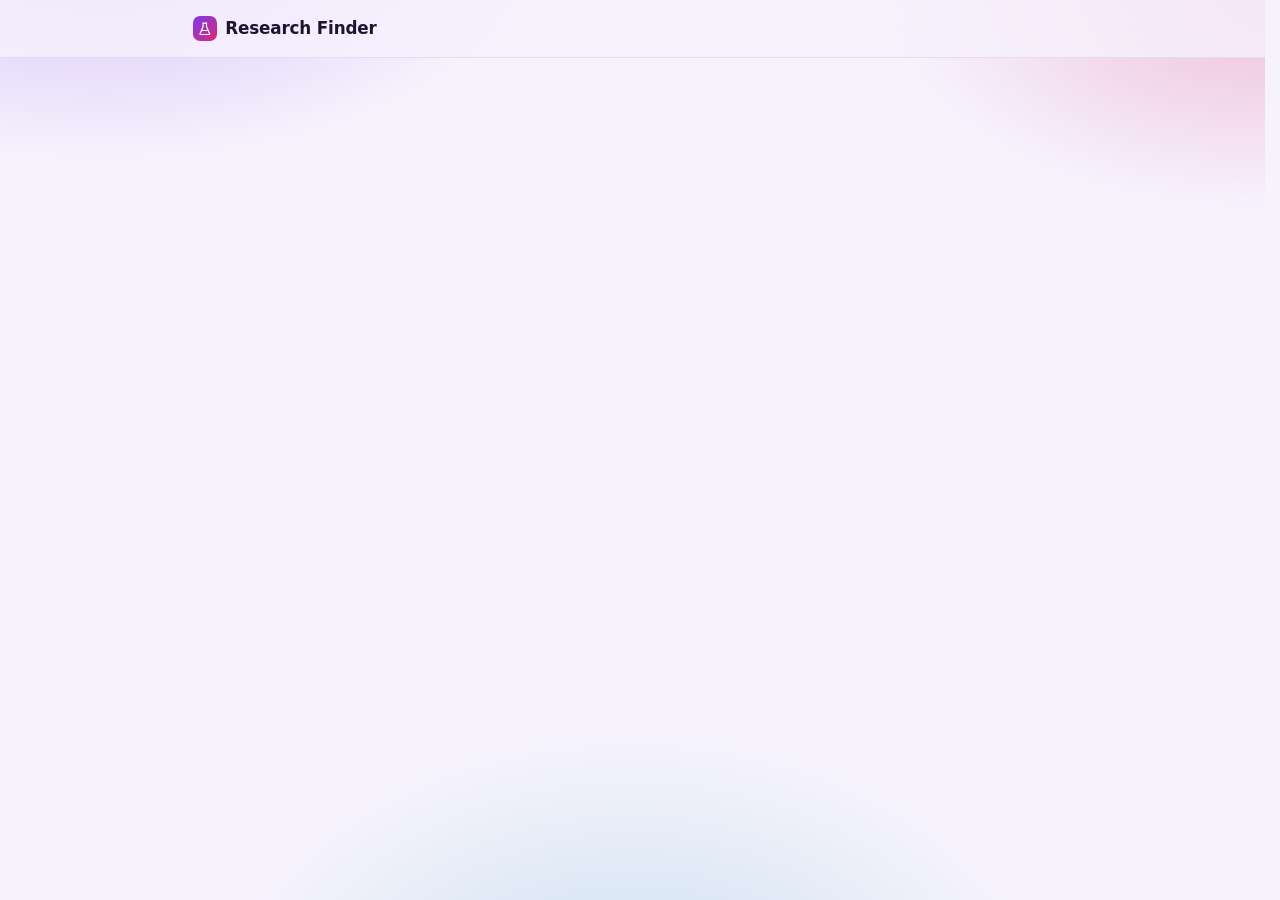
==== commit 6b3ef1b9: "Rename product to Research Finder (branding + docs only) Drops "Lab" from the product name per 2026-" ====
--- a/frontend/index.html
+++ b/frontend/index.html
@@ -3,7 +3,7 @@
 <head>
   <meta charset="utf-8" />
   <meta name="viewport" content="width=device-width, initial-scale=1" />
-  <title>Research Lab Finder</title>
+  <title>Research Finder</title>
   <link rel="stylesheet" href="style.css" />
 </head>
 <body>
@@ -17,7 +17,7 @@
             <path d="M7.5 15h9" />
           </svg>
         </span>
-        <h1>Research Lab Finder</h1>
+        <h1>Research Finder</h1>
       </a>
     </div>
     <nav id="account-nav" class="account-nav"></nav>
--- a/frontend/style.css
+++ b/frontend/style.css
@@ -175,11 +175,79 @@
   color: var(--accent);
 }
 
-.account-nav .user-name {
+.account-dropdown {
+  position: relative;
+}
+
+.account-trigger {
   display: flex;
   align-items: center;
   gap: var(--space-2);
-  color: var(--muted);
+  background: none;
+  border: none;
+  box-shadow: none;
+  padding: 0.3rem 0.5rem;
+  border-radius: var(--radius-sm);
+  color: var(--fg);
+  font-size: 0.88rem;
+  font-weight: 500;
+}
+
+.account-trigger:hover {
+  background: var(--surface-2);
+  transform: none;
+  box-shadow: none;
+}
+
+.account-menu {
+  position: absolute;
+  top: calc(100% + 0.4rem);
+  right: 0;
+  min-width: 10rem;
+  background: var(--surface);
+  border: 1px solid var(--border);
+  border-radius: var(--radius-md);
+  box-shadow: 0 1px 2px rgba(var(--shadow), 0.04), 0 16px 36px -14px rgba(var(--shadow), 0.45);
+  padding: var(--space-2);
+  display: flex;
+  flex-direction: column;
+  gap: 0.15rem;
+  z-index: 20;
+}
+
+/* The [hidden] attribute and this class both have equal (0,1,0)
+   specificity, and an author rule beats the UA stylesheet's own
+   `[hidden] { display: none }` at a tie -- so .account-menu's explicit
+   `display: flex` above silently wins and the menu stays visible even while
+   hidden. This attribute+class selector has higher specificity than either
+   alone, so it wins regardless of source order. Caught by an actual
+   screenshot showing the menu open on page load before any click. */
+.account-menu[hidden] {
+  display: none;
+}
+
+.account-menu a,
+.account-menu button {
+  display: block;
+  width: 100%;
+  text-align: left;
+  padding: 0.45rem 0.6rem;
+  border-radius: var(--radius-sm);
+  color: var(--fg);
+  text-decoration: none;
+  font-size: 0.88rem;
+  font-weight: 500;
+  background: none;
+  border: none;
+  box-shadow: none;
+}
+
+.account-menu a:hover,
+.account-menu button:hover {
+  background: var(--surface-2);
+  color: var(--accent);
+  transform: none;
+  box-shadow: none;
 }
 
 .avatar {
@@ -325,6 +393,22 @@
   resize: none;
 }
 
+/* Cold-email draft box: "Save changes" sits on the same row as "Regenerate
+   draft" rather than under the textarea on its own line -- it only appears
+   once the text actually differs from what's saved (see professorDetail.js
+   -- toggled via the textarea's `input` event, not always visible), so the
+   row's width just grows to fit it rather than reflowing awkwardly. */
+.draft-actions {
+  display: flex;
+  align-items: center;
+  gap: var(--space-3);
+}
+
+.save-draft-button {
+  padding: 0.4rem 1rem;
+  font-size: 0.85rem;
+}
+
 .hint {
   font-size: 0.78rem;
   color: var(--muted);
@@ -505,6 +589,21 @@
   .profile-fields-row {
     grid-template-columns: 1fr;
   }
+}
+
+.resume-upload-row {
+  display: flex;
+  align-items: center;
+  gap: var(--space-3);
+  flex-wrap: wrap;
+  margin-top: var(--space-2);
+}
+
+.resume-upload-row input[type="file"] {
+  flex: 1;
+  min-width: 12rem;
+  font-size: 0.85rem;
+  color: var(--muted);
 }
 
 #advanced-search {
@@ -546,6 +645,37 @@
   }
 }
 
+.checkbox-field {
+  grid-column: 1 / -1;
+}
+
+.checkbox-field label {
+  display: flex;
+  align-items: center;
+  gap: 0.5rem;
+  font-size: 0.9rem;
+  font-weight: 500;
+  color: var(--fg);
+}
+
+.checkbox-field input[type="checkbox"] {
+  /* Resets the padding/border/background/radius the shared
+     input,select,textarea rule applies -- those are meant for text-style
+     fields and distort a native checkbox's own rendering. */
+  width: 1rem;
+  height: 1rem;
+  padding: 0;
+  border: none;
+  background: none;
+  border-radius: 0;
+  flex-shrink: 0;
+}
+
+.checkbox-field .hint {
+  margin-top: 0.25rem;
+  margin-left: 1.5rem;
+}
+
 /* --- Buttons --- */
 
 button {
@@ -722,6 +852,22 @@
   margin: 0.25rem 0;
 }
 
+/* Deliberately not a topic-chip-style accent color -- this is a factual
+   institution-level label (from real Carnegie Classification data, not a
+   relevance match like a topic chip), so it reads as neutral metadata
+   rather than another colorful tag competing with the topic chips. */
+.institution-type-badge {
+  display: inline-block;
+  margin-top: 0.35rem;
+  padding: 0.15rem 0.6rem;
+  border: 1px solid var(--border);
+  border-radius: 999px;
+  background: var(--surface-2);
+  color: var(--muted);
+  font-size: 0.76rem;
+  font-weight: 600;
+}
+
 .result-card .topics {
   font-size: 0.85rem;
   margin-top: 0.6rem;
@@ -830,6 +976,46 @@
   padding-bottom: 0;
 }
 
+.bookmark-list {
+  display: flex;
+  flex-direction: column;
+  gap: var(--space-4);
+}
+
+/* Each bookmark is its own top-level card now (a dedicated #/bookmarks
+   page), not a row inside one big card -- .card already supplies the
+   border/shadow/padding, this just sizes the heading like a result card's. */
+.bookmark-item h2 {
+  margin: 0 0 0.2rem;
+  font-size: 1.1rem;
+}
+
+.bookmark-item h2 a {
+  color: var(--fg);
+  text-decoration: none;
+}
+
+.bookmark-item h2 a:hover {
+  color: var(--accent);
+}
+
+.bookmark-draft-preview {
+  margin-top: var(--space-2);
+  padding: var(--space-3);
+  background: var(--surface-2);
+  border-radius: var(--radius-sm);
+  font-size: 0.88rem;
+  line-height: 1.5;
+}
+
+.bookmark-draft-preview p {
+  margin: 0;
+}
+
+.bookmark-draft-preview .hint {
+  margin-bottom: 0.25rem;
+}
+
 .publication-title {
   display: block;
   width: 100%;
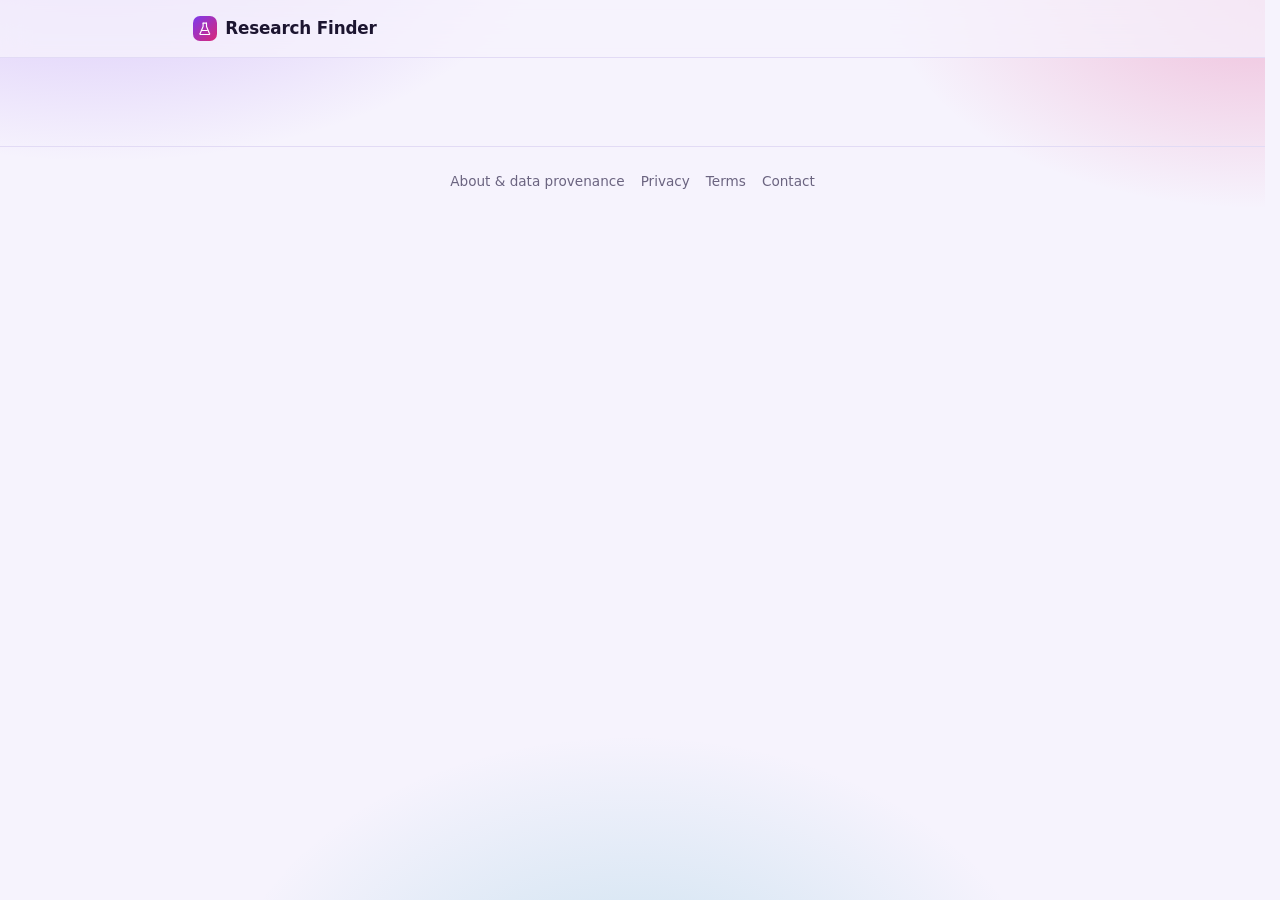
==== commit 75459053: "Add privacy policy, terms, data provenance, and a contact form (Phase 6.5) Covers the last item befo" ====
--- a/frontend/index.html
+++ b/frontend/index.html
@@ -4,6 +4,7 @@
   <meta charset="utf-8" />
   <meta name="viewport" content="width=device-width, initial-scale=1" />
   <title>Research Finder</title>
+  <link rel="icon" href="favicon.svg" type="image/svg+xml" sizes="any" />
   <link rel="stylesheet" href="style.css" />
 </head>
 <body>
@@ -25,6 +26,15 @@
 
   <main id="app"></main>
 
+  <footer class="site-footer">
+    <nav>
+      <a href="#/about">About &amp; data provenance</a>
+      <a href="#/privacy">Privacy</a>
+      <a href="#/terms">Terms</a>
+      <a href="#/contact">Contact</a>
+    </nav>
+  </footer>
+
   <script type="module" src="app.js"></script>
 </body>
 </html>
--- a/frontend/style.css
+++ b/frontend/style.css
@@ -571,6 +571,33 @@
   box-shadow: none;
 }
 
+/* Marks the currently-selected "Near" preset -- without this a click had no
+   visible effect beyond the results changing, which also meant no visible
+   way to tell there was a filter to undo. */
+button.chip-button.active {
+  background: linear-gradient(135deg, var(--accent), var(--accent-2));
+  color: var(--accent-fg);
+  border-color: transparent;
+}
+
+button.chip-button.active:hover {
+  color: var(--accent-fg);
+}
+
+/* Only shown once a preset is active (see setActivePreset in search.js) --
+   a plain, muted chip rather than the filled "active" look, since it's an
+   undo action, not another location to pick. */
+button.chip-button.chip-clear {
+  background: transparent;
+  color: var(--muted);
+  border-style: dashed;
+}
+
+button.chip-button.chip-clear:hover {
+  color: var(--accent);
+  border-color: var(--accent);
+}
+
 /* .form's 24rem max-width is right for the narrow auth cards but far too
    tight for a content-heavy form like the student profile (four textareas)
    -- .form-wide overrides just the width, keeping .form's card look
@@ -589,6 +616,18 @@
   .profile-fields-row {
     grid-template-columns: 1fr;
   }
+}
+
+/* Two even columns (First/Last name) -- not .profile-fields-row's 1fr/2fr/1fr,
+   which was sized for its own 3 uneven fields (Level/School/Graduation
+   year) and blows out with only 2 items dropped into it: grid items don't
+   shrink below their content's default min-width unless told to, so a
+   plain `1fr` track can still force the input past its column in a narrow
+   .form. minmax(0, 1fr) is what actually lets the column shrink to fit. */
+.name-fields-row {
+  display: grid;
+  grid-template-columns: repeat(2, minmax(0, 1fr));
+  gap: 0.75rem;
 }
 
 .resume-upload-row {
@@ -738,6 +777,54 @@
   box-shadow: none;
 }
 
+/* Icon-only buttons (e.g. the admin flags table's delete action) --
+   square, centered, no underline-on-hover since there's no text to
+   underline. */
+button.icon-button {
+  display: inline-flex;
+  align-items: center;
+  justify-content: center;
+  width: 2rem;
+  height: 2rem;
+  padding: 0;
+}
+
+button.icon-button:hover {
+  text-decoration: none;
+  color: var(--accent);
+}
+
+/* The delete (trash) icon gets its own destructive-action hover color --
+   the resolve/reopen toggle next to it uses the general accent hover above,
+   since marking something resolved isn't destructive. */
+button.icon-button.delete-icon:hover {
+  color: var(--error);
+}
+
+.admin-row-actions {
+  display: flex;
+  gap: var(--space-1);
+  white-space: nowrap;
+}
+
+.status-badge {
+  display: inline-block;
+  padding: 0.15rem 0.55rem;
+  border-radius: 999px;
+  font-size: 0.75rem;
+  font-weight: 600;
+}
+
+.status-badge.open {
+  background: color-mix(in srgb, var(--accent-2) 15%, transparent);
+  color: var(--accent-2);
+}
+
+.status-badge.resolved {
+  background: color-mix(in srgb, var(--success) 15%, transparent);
+  color: var(--success);
+}
+
 #search-form button {
   grid-column: 1 / -1;
   justify-self: start;
@@ -1105,3 +1192,271 @@
   color: var(--muted);
   margin: 0.15rem 0;
 }
+
+.detail-actions {
+  display: flex;
+  align-items: center;
+  gap: var(--space-3);
+  margin-bottom: var(--space-4);
+}
+
+/* --- Flag an issue --- */
+
+.flag-button {
+  font-size: 0.85rem;
+  padding: 0.45rem 0.9rem;
+}
+
+.flag-dialog {
+  border: 1px solid var(--border);
+  border-radius: var(--radius-md);
+  padding: 0;
+  color: var(--fg);
+  background: var(--surface);
+  box-shadow: 0 20px 48px -16px rgba(var(--shadow), 0.5);
+  max-width: min(28rem, 92vw);
+}
+
+.flag-dialog::backdrop {
+  background: rgba(var(--shadow), 0.45);
+}
+
+.flag-form {
+  display: flex;
+  flex-direction: column;
+  gap: var(--space-3);
+  padding: var(--space-5);
+}
+
+.flag-form h2 {
+  margin: 0;
+  font-size: 1.1rem;
+}
+
+.flag-reasons {
+  display: flex;
+  flex-direction: column;
+  gap: var(--space-2);
+}
+
+.flag-reason {
+  display: flex;
+  align-items: center;
+  gap: 0.5rem;
+  font-size: 0.9rem;
+  font-weight: 500;
+}
+
+.flag-reason input[type="checkbox"] {
+  width: 1rem;
+  height: 1rem;
+  padding: 0;
+  border: none;
+  background: none;
+  border-radius: 0;
+  flex-shrink: 0;
+}
+
+.form-actions {
+  display: flex;
+  justify-content: flex-end;
+  gap: var(--space-3);
+  margin-top: var(--space-1);
+}
+
+/* --- Admin dashboard --- */
+
+.admin-metrics {
+  display: flex;
+  flex-direction: column;
+  gap: var(--space-4);
+  margin-bottom: var(--space-4);
+}
+
+.stat-row {
+  display: flex;
+  flex-wrap: wrap;
+  gap: var(--space-3);
+  margin: var(--space-2) 0;
+}
+
+.stat-card {
+  flex: 1 1 8rem;
+  border: 1px solid var(--border);
+  border-radius: var(--radius-sm);
+  padding: var(--space-3);
+  background: var(--surface-2);
+}
+
+.stat-value {
+  margin: 0;
+  font-size: 1.4rem;
+  font-weight: 700;
+  color: var(--fg);
+}
+
+.stat-label {
+  margin: 0.15rem 0 0;
+  font-size: 0.8rem;
+  color: var(--muted);
+}
+
+.sparkline {
+  display: flex;
+  align-items: flex-end;
+  gap: 2px;
+  height: 3rem;
+  /* So a tooltip on the first/last bar (positioned relative to that bar,
+     centered) doesn't get clipped at the row's own edge. */
+  margin: 0 var(--space-4);
+}
+
+.sparkline-bar {
+  position: relative;
+  flex: 1 1 auto;
+  min-width: 4px;
+  border-radius: 2px 2px 0 0;
+  background: linear-gradient(180deg, var(--accent), var(--accent-2));
+  opacity: 0.85;
+  cursor: default;
+}
+
+.sparkline-bar:hover {
+  opacity: 1;
+}
+
+/* Custom tooltip instead of relying on the title="" attribute alone --
+   browsers delay the native tooltip by ~1s and render it in tiny system
+   font, easy to miss on a bar this thin. Kept in sync with title (see
+   sparkline() in admin.js) so screen readers/no-CSS fallback still work. */
+.sparkline-bar::after {
+  content: attr(data-tooltip);
+  position: absolute;
+  bottom: calc(100% + 6px);
+  left: 50%;
+  transform: translateX(-50%);
+  padding: 0.2rem 0.5rem;
+  border-radius: var(--radius-sm);
+  background: var(--fg);
+  color: var(--bg);
+  font-size: 0.72rem;
+  font-weight: 600;
+  white-space: nowrap;
+  pointer-events: none;
+  opacity: 0;
+  visibility: hidden;
+  transition: opacity 0.1s ease;
+  z-index: 10;
+}
+
+.sparkline-bar:hover::after {
+  opacity: 1;
+  visibility: visible;
+}
+
+.progress-row {
+  margin: var(--space-3) 0;
+}
+
+.progress-row-label {
+  display: flex;
+  justify-content: space-between;
+  font-size: 0.85rem;
+  font-weight: 600;
+  margin-bottom: 0.3rem;
+}
+
+.progress-bar {
+  height: 0.6rem;
+  border-radius: var(--radius-sm);
+  background: var(--surface-2);
+  border: 1px solid var(--border);
+  overflow: hidden;
+}
+
+.progress-bar-fill {
+  height: 100%;
+  border-radius: var(--radius-sm);
+  background: linear-gradient(90deg, var(--accent), var(--accent-2));
+  transition: width 0.2s ease;
+}
+
+.admin-table-wrap {
+  overflow-x: auto;
+}
+
+.admin-table {
+  width: 100%;
+  border-collapse: collapse;
+  font-size: 0.85rem;
+  margin-top: var(--space-2);
+}
+
+.admin-table th,
+.admin-table td {
+  text-align: left;
+  padding: var(--space-2) var(--space-3);
+  border-bottom: 1px solid var(--border);
+  vertical-align: top;
+}
+
+.admin-table th {
+  color: var(--muted);
+  font-weight: 600;
+  font-size: 0.78rem;
+  text-transform: uppercase;
+  letter-spacing: 0.02em;
+}
+
+.admin-table tbody tr:hover {
+  background: var(--surface-2);
+}
+
+/* --- Footer (About/Privacy/Terms/Contact) --- */
+
+.site-footer {
+  max-width: none;
+  margin-top: var(--space-6);
+  padding: var(--space-5) max(var(--space-5), calc((100% - 880px) / 2));
+  border-top: 1px solid var(--border);
+}
+
+.site-footer nav {
+  display: flex;
+  flex-wrap: wrap;
+  gap: var(--space-4);
+  justify-content: center;
+  font-size: 0.85rem;
+}
+
+.site-footer a {
+  color: var(--muted);
+  text-decoration: none;
+}
+
+.site-footer a:hover {
+  color: var(--accent);
+}
+
+/* --- Legal/static content pages (About, Privacy, Terms) --- */
+
+.legal-page .card {
+  margin-bottom: var(--space-4);
+}
+
+.legal-page .card p {
+  margin: 0 0 var(--space-2);
+}
+
+.legal-page .card p:last-child {
+  margin-bottom: 0;
+}
+
+.legal-page .card ul {
+  margin: 0;
+  padding-left: 1.2rem;
+}
+
+.legal-page .card li + li {
+  margin-top: var(--space-1);
+}
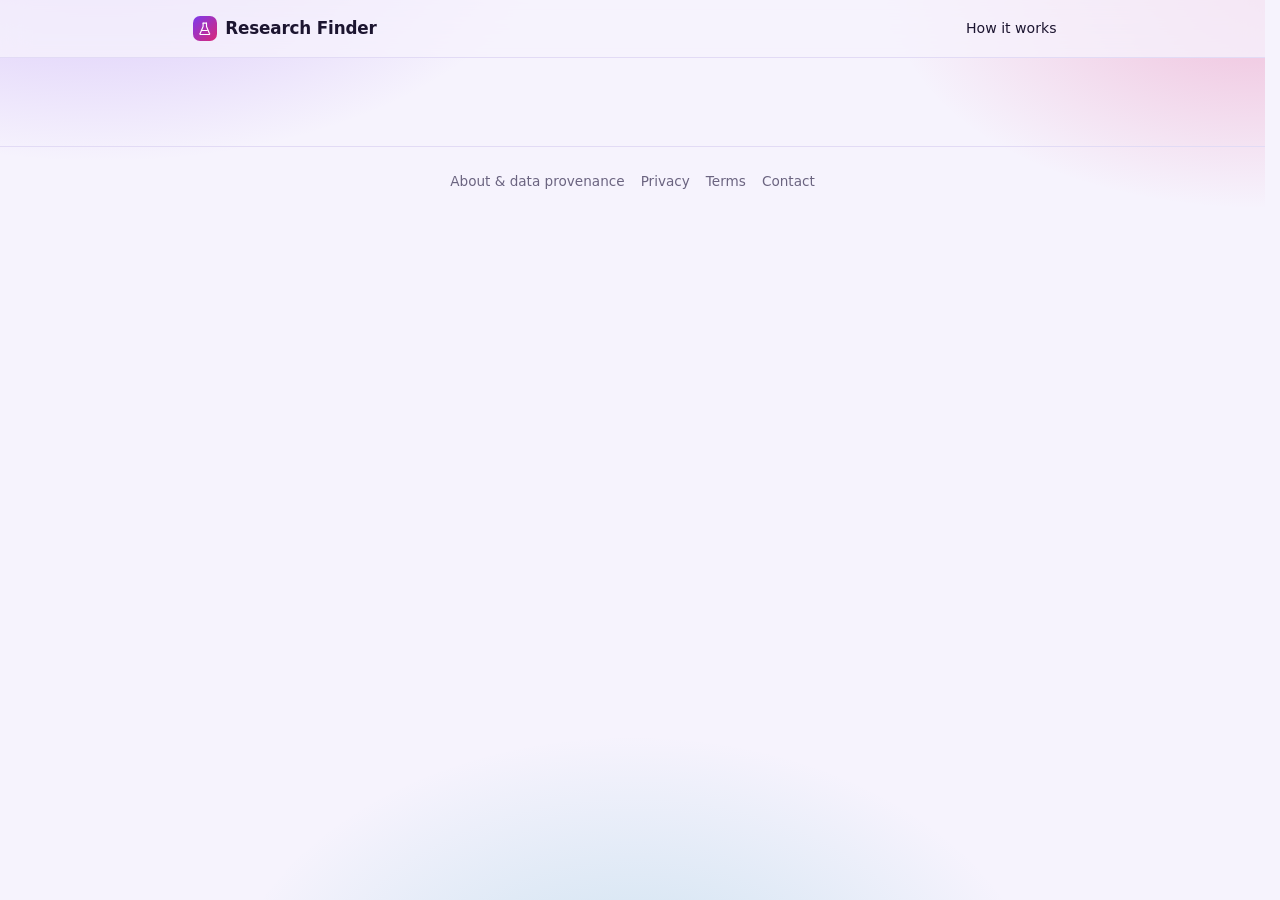
==== commit 7a53dcc4: "Phase 6.8: first-run usability - EMAIL_FROM: default to noreply@research-finder.com now that the Res" ====
--- a/frontend/index.html
+++ b/frontend/index.html
@@ -21,6 +21,9 @@
         <h1>Research Finder</h1>
       </a>
     </div>
+    <nav class="site-nav">
+      <a href="#/guide">How it works</a>
+    </nav>
     <nav id="account-nav" class="account-nav"></nav>
   </header>
 
--- a/frontend/style.css
+++ b/frontend/style.css
@@ -126,6 +126,26 @@
   display: flex;
   align-items: center;
   gap: var(--space-3);
+  /* Push the nav groups (site-nav + account-nav) together on the right,
+     rather than space-between spreading site-nav out into the middle. */
+  margin-right: auto;
+}
+
+.site-nav {
+  display: flex;
+  align-items: center;
+  gap: var(--space-3);
+  font-size: 0.88rem;
+}
+
+.site-nav a {
+  color: var(--fg);
+  text-decoration: none;
+  font-weight: 500;
+}
+
+.site-nav a:hover {
+  color: var(--accent);
 }
 
 .site-header .branding a {
@@ -314,6 +334,23 @@
   max-width: 42rem;
 }
 
+/* Clickable example searches under the hero subtitle -- gives a first-time
+   visitor something to act on instead of a blank form. Reuses .chip-button. */
+.search-examples {
+  display: flex;
+  align-items: center;
+  flex-wrap: wrap;
+  gap: 0.4rem;
+  margin-top: var(--space-3);
+}
+
+.search-examples-label {
+  font-size: 0.82rem;
+  font-weight: 600;
+  color: var(--muted);
+  margin-right: 0.15rem;
+}
+
 /* --- Search form --- */
 
 .search-panel {
@@ -917,6 +954,36 @@
 .empty-state {
   color: var(--muted);
   font-size: 0.9rem;
+}
+
+/* Zero-results guidance (search.js emptyStateCard): a dashed card with a
+   short list of concrete filters to relax, not one terse line. */
+.empty-state-card {
+  border: 1px dashed var(--border);
+  border-radius: var(--radius-md);
+  padding: var(--space-5);
+  color: var(--muted);
+  font-size: 0.9rem;
+}
+
+.empty-state-card p {
+  margin: 0;
+}
+
+.empty-state-card ul {
+  list-style: disc;
+  margin: var(--space-2) 0 0;
+  padding-left: 1.2rem;
+}
+
+.empty-state-card li {
+  margin: 0.2rem 0;
+}
+
+/* professor.js recencyLine: publication-record freshness signal on result
+   cards and the detail hero. */
+.recency-line {
+  font-size: 0.8rem;
 }
 
 .result-card h2 {
